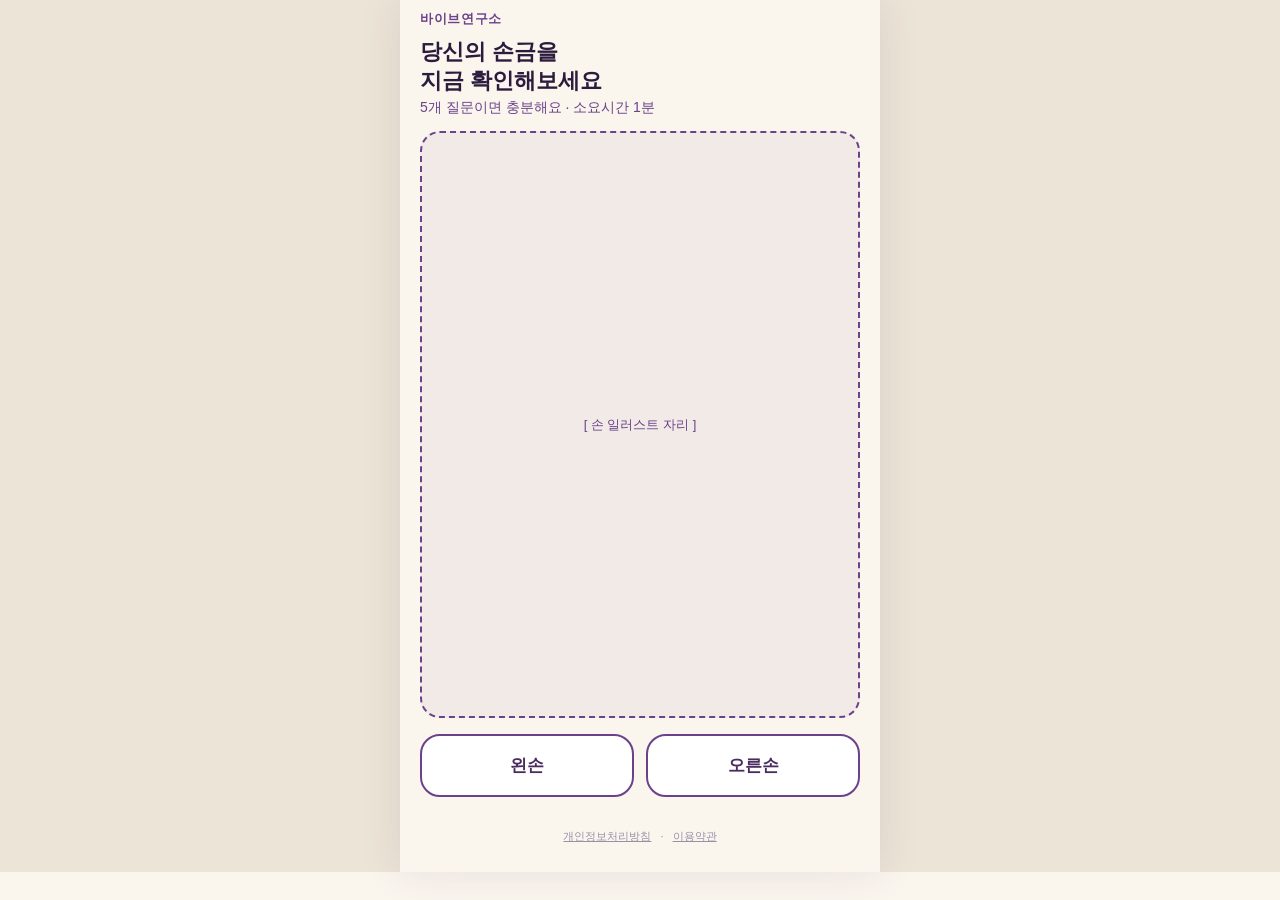
==== index.html @ fa5caafe "feat: 개인정보처리방침/이용약관 페이지 및 전 페이지 공통 푸터 추가" ====
<!DOCTYPE html>
<html lang="ko">
<head>
<meta charset="UTF-8">
<meta name="viewport" content="width=device-width, initial-scale=1.0, maximum-scale=1.0, user-scalable=no">
<meta http-equiv="Cache-Control" content="no-cache, no-store, must-revalidate">
<meta http-equiv="Pragma" content="no-cache">
<meta http-equiv="Expires" content="0">
<title>바이브연구소 - 손금 테스트</title>
<link rel="stylesheet" href="style.css?v=14">
<!-- 애드센스 승인 전까지 광고 스크립트 비활성화 (script.js의 ADS_ENABLED 참고) -->
<!-- <script async src="https://pagead2.googlesyndication.com/pagead/js/adsbygoogle.js?client=ca-pub-XXXXXXXXXXXXXXXX" crossorigin="anonymous"></script> -->
</head>
<body>
<div id="app">
  <div id="topBannerAd" class="top-banner-ad">
    <ins class="adsbygoogle"
         style="display:inline-block;width:320px;height:50px"
         data-ad-client="ca-pub-XXXXXXXXXXXXXXXX"
         data-ad-slot="YYYYYYYYYY"></ins>
  </div>

  <header class="site-header">바이브연구소</header>

  <main id="mainContent">

    <!-- 0. 손 선택 페이지 -->
    <section id="screen-hand" class="screen active">
      <div id="friendBanner" class="friend-banner" hidden></div>
      <h1 class="title">당신의 손금을<br>지금 확인해보세요</h1>
      <p class="subtitle">5개 질문이면 충분해요 · 소요시간 1분</p>
      <div class="hand-illustration placeholder-box">
        <span>[ 손 일러스트 자리 ]</span>
      </div>
      <div class="hand-select-buttons">
        <button type="button" class="hand-btn" data-hand="left">왼손</button>
        <button type="button" class="hand-btn" data-hand="right">오른손</button>
      </div>
    </section>

    <!-- 1~5. 손금선 선택 페이지 (동일 템플릿 재사용) -->
    <section id="screen-line" class="screen">
      <div class="progress-dots" id="progressDots"></div>
      <h2 class="question" id="lineQuestion"></h2>
      <div class="options-grid" id="lineOptions"></div>
    </section>

    <!-- 6. 결과 준비 페이지 -->
    <section id="screen-prep" class="screen">
      <h2 class="title">선택 완료!</h2>
      <p class="subtitle">5개 손금 분석을 다 마쳤어요</p>
      <div class="quote-slot" id="prepQuote"></div>
      <button type="button" id="btnShowResult" class="btn-primary">✨ 결과보기</button>
    </section>

    <!-- 7a. 로딩 페이지 (큰 광고 슬롯) -->
    <section id="screen-loading" class="screen">
      <h2 class="title">당신의 손금을<br>분석하는 중...</h2>
      <div class="spinner" aria-hidden="true"></div>
      <div class="ad-slot-wrap ad-slot-large" id="adLoading"></div>
    </section>

    <!-- 7b. 결과 페이지 -->
    <section id="screen-result" class="screen">
      <div id="friendCompareBox" class="friend-compare-box" hidden></div>

      <div class="headline-card">
        <div class="headline-label">YOUR TYPE</div>
        <div class="headline-mod" id="resultMod"></div>
        <div class="headline-name" id="resultName"></div>
      </div>

      <div class="summary-box">
        <p id="resultSummary"></p>
        <p id="resultCompatSentence" class="compat-sentence"></p>
      </div>

      <div class="lines-results" id="resultLines"></div>

      <div class="compat-box">
        <h3>💛 나랑 궁합 좋은 유형</h3>
        <ul id="compatList"></ul>
      </div>

      <div class="result-actions">
        <button type="button" id="btnScreenshot" class="btn-secondary">📸 결과 스크린샷 저장</button>
        <p class="action-desc">이미지로 저장해서 친구에게 보내보세요</p>
        <button type="button" id="btnShare" class="btn-secondary">🔗 링크 공유하기</button>
        <p class="action-desc">링크를 열면 친구도 바로 테스트할 수 있어요</p>
      </div>

      <p class="outro" id="outroText"></p>
      <a href="#" id="restartLink" class="restart-link">처음부터 다시 보기</a>
    </section>

  </main>

  <footer class="site-footer">
    <a href="privacy.html">개인정보처리방침</a>
    <span class="footer-divider">·</span>
    <a href="terms.html">이용약관</a>
  </footer>

  <div id="bottomBannerAd" class="bottom-banner-ad">
    <ins class="adsbygoogle"
         style="display:inline-block;width:320px;height:50px"
         data-ad-client="ca-pub-XXXXXXXXXXXXXXXX"
         data-ad-slot="YYYYYYYYYY"></ins>
  </div>
</div>

<canvas id="screenshotCanvas" hidden></canvas>

<script src="script.js?v=14"></script>
</body>
</html>
---- style.css ----
:root {
  --bg: #FAF5ED;
  --ink: #2B1B3D;
  --gold: #C49A4A;
  --purple-deep: #4A2C5E;
  --purple-accent: #6B428A;
  --card-radius: 20px;
}

* {
  box-sizing: border-box;
}

html, body {
  margin: 0;
  padding: 0;
  background: var(--bg);
  color: var(--ink);
  font-family: -apple-system, BlinkMacSystemFont, "Segoe UI", "Apple SD Gothic Neo",
    "Noto Sans KR", "Malgun Gothic", Roboto, sans-serif;
  -webkit-font-smoothing: antialiased;
}

#app {
  max-width: 480px;
  margin: 0 auto;
  display: flex;
  flex-direction: column;
  padding-bottom: 24px;
}

.site-header {
  font-size: 13px;
  font-weight: 700;
  letter-spacing: 0.05em;
  color: var(--purple-accent);
  padding: 10px 20px 2px;
}

#mainContent {
  padding: 0 20px 20px;
}

.screen {
  display: none;
  animation: fadeIn 0.25s ease;
}

.screen.active {
  display: block;
}

#screen-hand.active {
  display: flex;
  flex-direction: column;
}

@keyframes fadeIn {
  from { opacity: 0; transform: translateY(6px); }
  to { opacity: 1; transform: translateY(0); }
}

.title {
  font-size: 22px;
  font-weight: 800;
  line-height: 1.3;
  margin: 8px 0 4px;
}

.subtitle {
  font-size: 14px;
  color: var(--purple-accent);
  margin: 0 0 14px;
}

.placeholder-box {
  border: 2px dashed var(--purple-accent);
  border-radius: var(--card-radius);
  color: var(--purple-accent);
  display: flex;
  align-items: center;
  justify-content: center;
  text-align: center;
  font-size: 13px;
  background: rgba(107, 66, 138, 0.06);
}

.hand-illustration {
  width: 100%;
  aspect-ratio: 3 / 4;
  margin-bottom: 16px;
}

.hand-select-buttons {
  display: flex;
  gap: 12px;
}

.hand-btn {
  flex: 1;
  padding: 18px 0;
  font-size: 17px;
  font-weight: 700;
  border-radius: var(--card-radius);
  border: 2px solid var(--purple-accent);
  background: #fff;
  color: var(--purple-deep);
  cursor: pointer;
  transition: all 0.15s ease;
}

.hand-btn:active,
.hand-btn.selected {
  background: var(--purple-deep);
  border-color: var(--purple-deep);
  color: #fff;
}

.friend-banner {
  background: linear-gradient(135deg, var(--purple-deep), var(--purple-accent));
  color: #fff;
  border-radius: 16px;
  padding: 12px 16px;
  font-size: 13px;
  margin-bottom: 16px;
  line-height: 1.5;
}

/* Progress dots */
.progress-dots {
  display: flex;
  gap: 8px;
  justify-content: center;
  padding: 16px 0 8px;
}

.progress-dots .dot {
  width: 8px;
  height: 8px;
  border-radius: 50%;
  background: rgba(107, 66, 138, 0.25);
  transition: all 0.2s ease;
}

.progress-dots .dot.active {
  background: var(--gold);
  width: 22px;
  border-radius: 4px;
}

.progress-dots .dot.done {
  background: var(--purple-accent);
}

.question {
  font-size: 19px;
  font-weight: 800;
  text-align: center;
  margin: 8px 0 20px;
  line-height: 1.4;
}

.options-grid {
  display: grid;
  grid-template-columns: 1fr 1fr;
  gap: 12px;
}

.option-card {
  background: #fff;
  border: 2px solid transparent;
  border-radius: var(--card-radius);
  padding: 14px;
  text-align: left;
  cursor: pointer;
  box-shadow: 0 2px 10px rgba(74, 44, 94, 0.08);
  display: flex;
  flex-direction: column;
  gap: 8px;
}

.option-card:active,
.option-card.selected {
  border-color: var(--gold);
  background: rgba(196, 154, 74, 0.08);
}

.option-badge {
  width: 24px;
  height: 24px;
  border-radius: 50%;
  background: var(--purple-deep);
  color: #fff;
  font-size: 12px;
  font-weight: 700;
  display: flex;
  align-items: center;
  justify-content: center;
}

.option-illustration {
  height: 64px;
  font-size: 10px;
  padding: 4px;
  border-radius: 12px;
}

.option-label {
  font-size: 14px;
  font-weight: 700;
  color: var(--ink);
}

.option-desc {
  font-size: 12px;
  color: #6b5b7a;
  line-height: 1.4;
}

/* Ad slot */
.ad-slot-wrap {
  position: relative;
  min-height: 100px;
  max-height: 250px;
  overflow: hidden;
  margin: 16px 0 24px;
}

.ad-slot-wrap .adsbygoogle {
  position: relative;
  z-index: 2;
  max-height: 250px;
  overflow: hidden;
}

.ad-slot-wrap.ad-empty .adsbygoogle {
  display: none !important;
}

.ad-slot-wrap.ad-slot-large {
  min-height: 250px;
  max-height: 280px;
}

.ad-slot-wrap.ad-slot-large .adsbygoogle {
  max-height: 250px;
}

.quote-slot {
  background: linear-gradient(135deg, var(--purple-deep), var(--purple-accent));
  border-radius: var(--card-radius);
  padding: 20px;
  display: flex;
  flex-direction: column;
  justify-content: center;
  gap: 8px;
  color: #fff;
  min-height: 100px;
  margin: 16px 0 24px;
}

.quote-fallback {
  position: absolute;
  inset: 0;
  z-index: 1;
  background: linear-gradient(135deg, var(--purple-deep), var(--purple-accent));
  border-radius: var(--card-radius);
  padding: 20px;
  display: flex;
  flex-direction: column;
  justify-content: center;
  gap: 8px;
  color: #fff;
  min-height: 100px;
}

.ad-slot-wrap.ad-filled .quote-fallback {
  display: none;
}

.quote-label {
  font-size: 11px;
  font-weight: 800;
  letter-spacing: 0.08em;
  color: var(--gold);
}

.quote-text {
  font-size: 14px;
  line-height: 1.5;
  font-weight: 600;
}

.btn-primary {
  width: 100%;
  padding: 18px 0;
  font-size: 17px;
  font-weight: 800;
  border: none;
  border-radius: var(--card-radius);
  background: var(--gold);
  color: #fff;
  cursor: pointer;
}

.btn-secondary {
  width: 100%;
  padding: 15px 0;
  font-size: 15px;
  font-weight: 700;
  border: 2px solid var(--purple-accent);
  border-radius: 16px;
  background: #fff;
  color: var(--purple-deep);
  cursor: pointer;
  margin-bottom: 4px;
}

/* Loading */
.spinner {
  width: 56px;
  height: 56px;
  margin: 24px auto 8px;
  border: 5px solid rgba(107, 66, 138, 0.15);
  border-top-color: var(--purple-accent);
  border-radius: 50%;
  animation: spin 0.9s linear infinite;
}

@keyframes spin {
  to { transform: rotate(360deg); }
}

/* Result */
.headline-card {
  background: linear-gradient(135deg, var(--purple-deep), var(--purple-accent));
  border-radius: var(--card-radius);
  padding: 28px 20px;
  text-align: center;
  margin-top: 12px;
}

.headline-label {
  font-size: 11px;
  font-weight: 800;
  letter-spacing: 0.12em;
  color: rgba(255, 255, 255, 0.7);
  margin-bottom: 10px;
}

.headline-mod {
  font-size: 16px;
  font-weight: 700;
  color: var(--gold);
  margin-bottom: 4px;
}

.headline-name {
  font-size: 26px;
  font-weight: 900;
  color: var(--gold);
}

.friend-compare-box {
  background: #fff;
  border: 2px solid var(--gold);
  border-radius: 16px;
  padding: 14px 16px;
  font-size: 13px;
  font-weight: 700;
  text-align: center;
  color: var(--purple-deep);
  margin-bottom: 12px;
}

.summary-box {
  background: #fff;
  border-radius: var(--card-radius);
  padding: 18px 20px;
  margin: 16px 0;
  font-size: 14px;
  line-height: 1.6;
  box-shadow: 0 2px 10px rgba(74, 44, 94, 0.06);
}

.compat-sentence {
  margin-top: 10px;
  margin-bottom: 0;
  font-weight: 700;
  color: var(--purple-deep);
}

.lines-results {
  display: flex;
  flex-direction: column;
  gap: 10px;
  margin-bottom: 20px;
}

.line-result-card {
  background: #fff;
  border-left: 4px solid var(--gold);
  border-radius: 14px;
  padding: 14px 16px;
  box-shadow: 0 2px 8px rgba(74, 44, 94, 0.06);
}

.line-result-name {
  font-size: 12px;
  font-weight: 800;
  color: var(--purple-accent);
  margin-bottom: 4px;
}

.line-result-label {
  font-size: 15px;
  font-weight: 700;
  margin-bottom: 4px;
}

.line-result-short-desc {
  font-size: 12px;
  color: var(--purple-accent);
  font-style: italic;
  margin-bottom: 6px;
}

.line-result-desc {
  font-size: 13px;
  color: #6b5b7a;
  line-height: 1.5;
}

.compat-box {
  background: rgba(196, 154, 74, 0.1);
  border-radius: var(--card-radius);
  padding: 18px 20px;
  margin-bottom: 20px;
}

.compat-box h3 {
  font-size: 15px;
  margin: 0 0 10px;
}

.compat-box ul {
  margin: 0;
  padding-left: 18px;
  font-size: 13px;
  line-height: 1.8;
}

.result-actions {
  margin-bottom: 12px;
}

.action-desc {
  font-size: 12px;
  color: #6b5b7a;
  text-align: center;
  margin: 4px 0 14px;
}

.outro {
  text-align: center;
  font-size: 13px;
  color: var(--purple-accent);
  font-style: italic;
  margin: 12px 0;
}

.restart-link {
  display: block;
  text-align: center;
  font-size: 13px;
  color: var(--ink);
  text-decoration: underline;
  margin-top: 8px;
}

/* Site footer (legal links, common to every screen) */
.site-footer {
  text-align: center;
  font-size: 11px;
  color: #9b8fa8;
  padding: 12px 20px 4px;
}

.site-footer a {
  color: #9b8fa8;
  text-decoration: underline;
}

.footer-divider {
  margin: 0 6px;
}

/* Legal pages (privacy.html, terms.html) */
.legal-page {
  padding: 0 20px 32px;
  font-size: 14px;
  line-height: 1.7;
  color: var(--ink);
}

.legal-page h1 {
  font-size: 20px;
  font-weight: 800;
  margin: 16px 0 4px;
}

.legal-page .legal-updated {
  font-size: 12px;
  color: var(--purple-accent);
  margin-bottom: 20px;
}

.legal-page h2 {
  font-size: 16px;
  font-weight: 800;
  color: var(--purple-deep);
  margin: 24px 0 8px;
}

.legal-page p,
.legal-page li {
  margin: 0 0 10px;
  color: #4a3d57;
}

.legal-page ul {
  padding-left: 20px;
  margin: 0 0 10px;
}

.legal-page .back-link {
  display: inline-block;
  margin-top: 8px;
  font-size: 13px;
  color: var(--purple-accent);
  text-decoration: underline;
}

/* Top / bottom fixed thin banner ads (common to every screen) */
.top-banner-ad,
.bottom-banner-ad {
  position: sticky;
  width: 100%;
  background: var(--bg);
  padding: 4px 20px;
  text-align: center;
  min-height: 44px;
  max-height: 60px;
  overflow: hidden;
}

.top-banner-ad {
  top: 0;
  z-index: 5;
  border-bottom: 1px solid rgba(74, 44, 94, 0.1);
}

.bottom-banner-ad {
  bottom: 0;
  border-top: 1px solid rgba(74, 44, 94, 0.1);
}

.top-banner-ad .adsbygoogle,
.bottom-banner-ad .adsbygoogle {
  max-height: 52px;
  overflow: hidden;
}

.top-banner-ad.ad-empty,
.bottom-banner-ad.ad-empty {
  display: none;
}

@media (min-width: 481px) {
  body {
    background: #ECE4D6;
  }

  #app {
    background: var(--bg);
    box-shadow: 0 0 40px rgba(74, 44, 94, 0.1);
  }
}
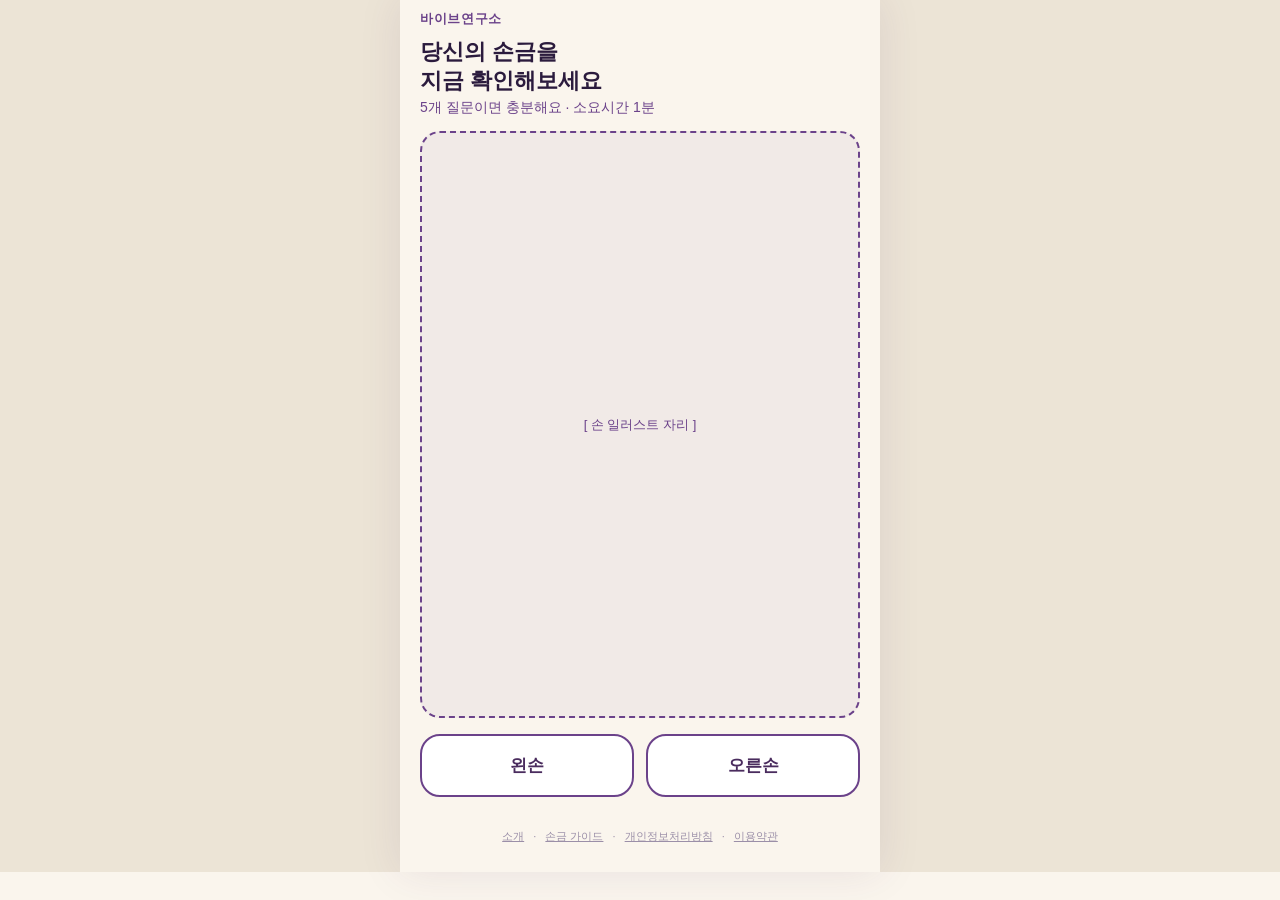
==== commit df583bec: "feat: 손금 가이드/소개 콘텐츠 페이지 추가 (얇은 콘텐츠 보강)" ====
--- a/index.html
+++ b/index.html
@@ -96,6 +96,10 @@
   </main>
 
   <footer class="site-footer">
+    <a href="about.html">소개</a>
+    <span class="footer-divider">·</span>
+    <a href="guide.html">손금 가이드</a>
+    <span class="footer-divider">·</span>
     <a href="privacy.html">개인정보처리방침</a>
     <span class="footer-divider">·</span>
     <a href="terms.html">이용약관</a>
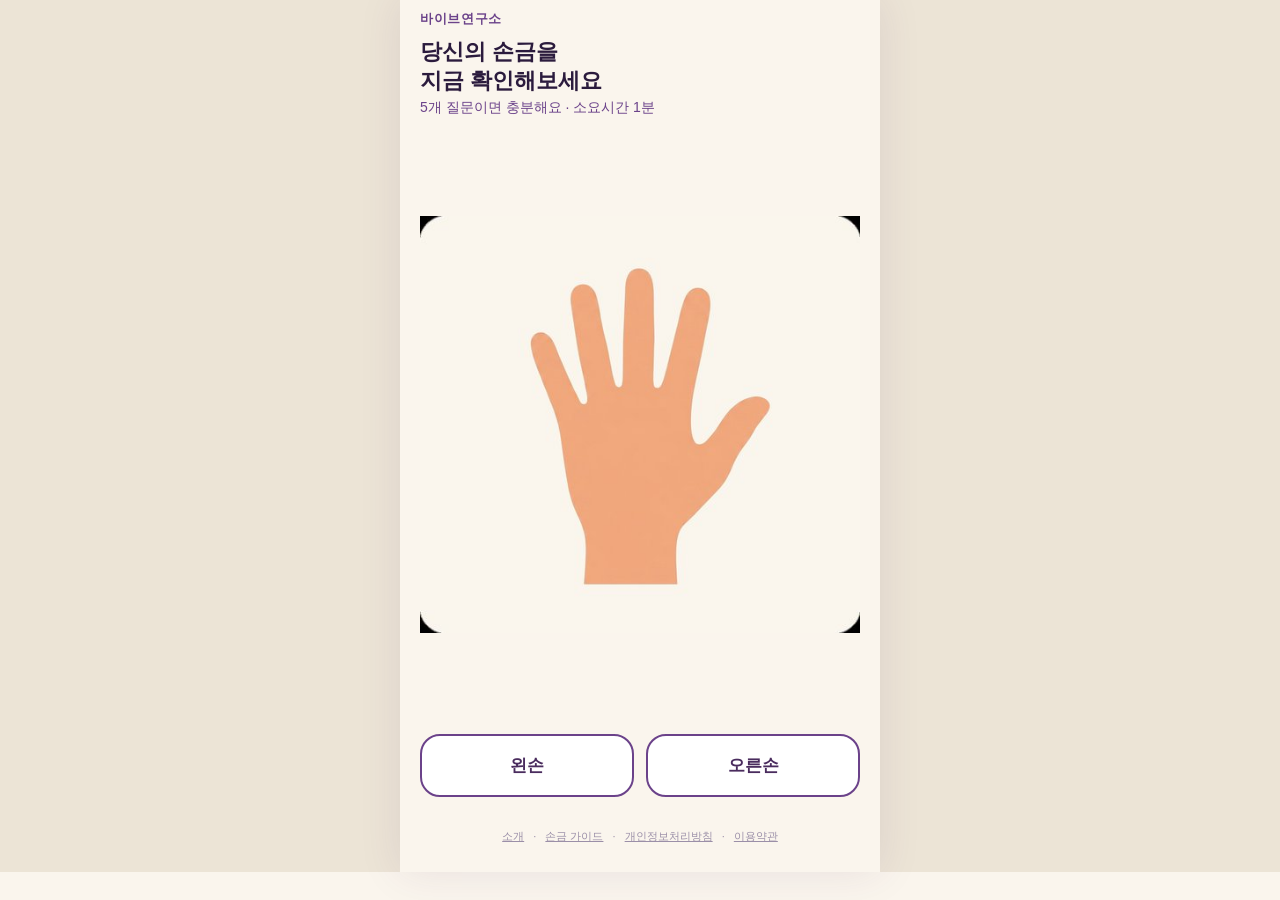
==== commit a45c19a1: "feat: 손금 일러스트 20장 + 손 베이스 이미지 적용" ====
--- a/index.html
+++ b/index.html
@@ -29,8 +29,8 @@
       <div id="friendBanner" class="friend-banner" hidden></div>
       <h1 class="title">당신의 손금을<br>지금 확인해보세요</h1>
       <p class="subtitle">5개 질문이면 충분해요 · 소요시간 1분</p>
-      <div class="hand-illustration placeholder-box">
-        <span>[ 손 일러스트 자리 ]</span>
+      <div class="hand-illustration">
+        <img src="assets/hand_base.jpg" alt="손 그림" style="width:100%;height:100%;object-fit:contain;border-radius:12px;" />
       </div>
       <div class="hand-select-buttons">
         <button type="button" class="hand-btn" data-hand="left">왼손</button>
